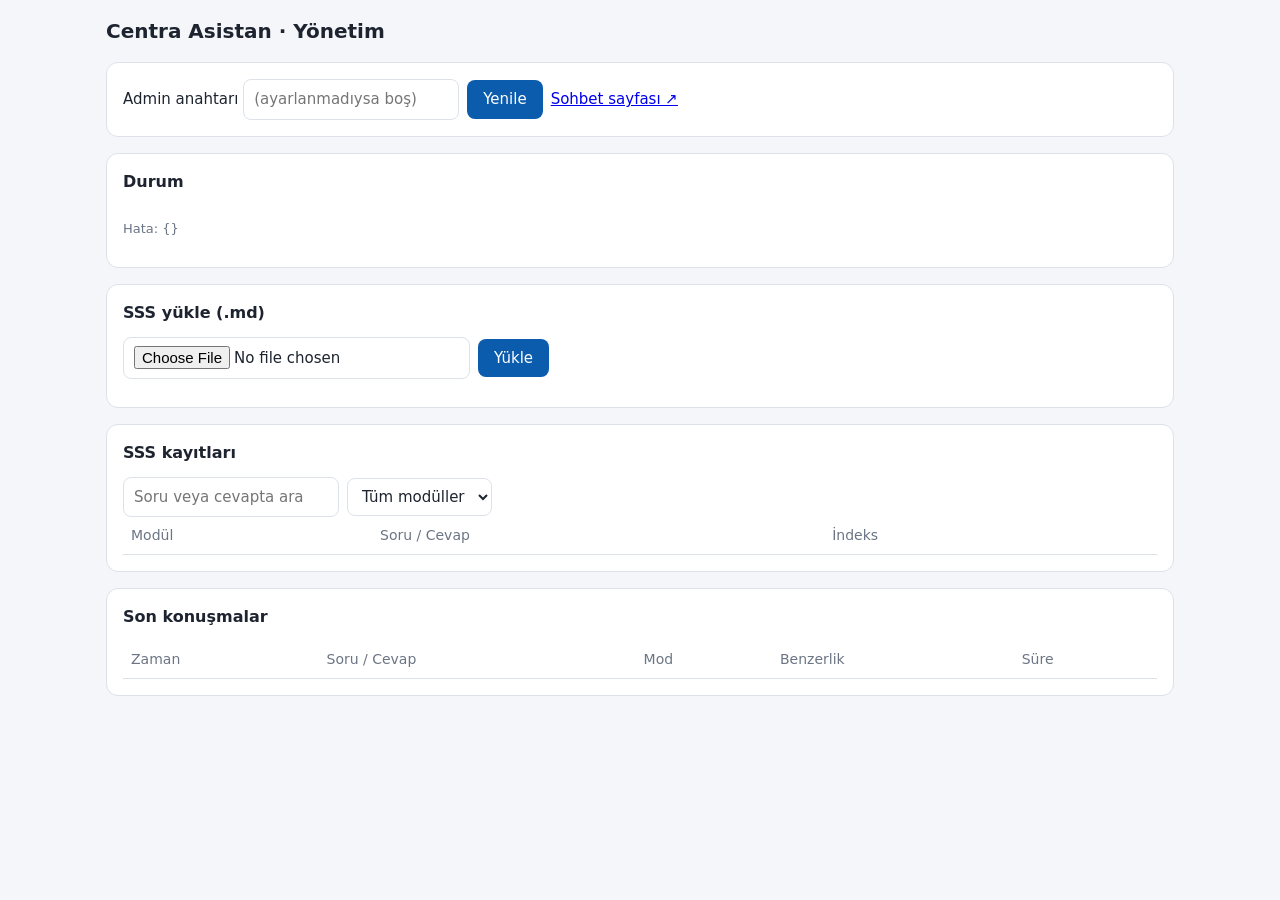
==== static/admin.html @ 6780d94d "Centra AI chatbot MVP: SSS yükleme, anlamsal arama, yerel LLM ile cevap - SSS .md ayrıştırıcı (Pack " ====
<!doctype html>
<html lang="tr">
<head>
<meta charset="utf-8">
<meta name="viewport" content="width=device-width, initial-scale=1">
<title>Centra Admin</title>
<link rel="stylesheet" href="/static/style.css">
</head>
<body>
<div class="admin">
  <h1>Centra Asistan · Yönetim</h1>

  <section class="card">
    <div class="row">
      <label>Admin anahtarı <input type="password" id="token" placeholder="(ayarlanmadıysa boş)"></label>
      <button id="refresh">Yenile</button>
      <a href="/" target="_blank">Sohbet sayfası ↗</a>
    </div>
  </section>

  <section class="card">
    <h2>Durum</h2>
    <div class="stats" id="stats"></div>
    <p class="muted" id="indexer"></p>
  </section>

  <section class="card">
    <h2>SSS yükle (.md)</h2>
    <form id="upload" class="row">
      <input type="file" id="file" accept=".md,.txt" required>
      <button type="submit">Yükle</button>
    </form>
    <pre class="result" id="uploadResult"></pre>
  </section>

  <section class="card">
    <h2>SSS kayıtları</h2>
    <div class="row">
      <input id="q" placeholder="Soru veya cevapta ara">
      <select id="module"><option value="">Tüm modüller</option></select>
      <span class="muted" id="faqCount"></span>
    </div>
    <div class="table-wrap">
      <table>
        <thead><tr><th>Modül</th><th>Soru / Cevap</th><th>İndeks</th><th></th></tr></thead>
        <tbody id="faqs"></tbody>
      </table>
    </div>
  </section>

  <section class="card">
    <h2>Son konuşmalar</h2>
    <div class="table-wrap">
      <table>
        <thead><tr><th>Zaman</th><th>Soru / Cevap</th><th>Mod</th><th>Benzerlik</th><th>Süre</th></tr></thead>
        <tbody id="logs"></tbody>
      </table>
    </div>
  </section>
</div>

<script>
const $ = (id) => document.getElementById(id);
try { $("token").value = localStorage.getItem("centraAdminToken") || ""; } catch {}

async function api(path, opts = {}) {
  const res = await fetch(path, { ...opts, headers: { ...(opts.headers || {}), "X-Admin-Token": $("token").value } });
  const body = await res.json().catch(() => ({}));
  if (!res.ok) throw new Error(typeof body.detail === "string" ? body.detail : JSON.stringify(body.detail || body));
  return body;
}

function cell(tr, content) {
  const td = document.createElement("td");
  if (content instanceof Node) td.appendChild(content); else td.textContent = content ?? "";
  tr.appendChild(td);
  return td;
}

function qa(question, answer) {
  const d = document.createElement("details");
  const s = document.createElement("summary");
  s.textContent = question;
  const p = document.createElement("p");
  p.textContent = answer;
  d.append(s, p);
  return d;
}

async function loadStats() {
  const s = await api("/api/admin/stats");
  const h = s.health;
  const items = [
    [s.faq_total, "SSS kaydı"],
    [s.faq_pending_index, "İndeks bekleyen"],
    [s.chat_modes.direct || 0, "Doğrudan cevap"],
    [s.chat_modes.rag || 0, "Model ile cevap"],
    [s.chat_modes.fallback || 0, "Bilgi yok"],
  ];
  $("stats").innerHTML = "";
  for (const [v, label] of items) {
    const div = document.createElement("div");
    div.className = "stat";
    div.innerHTML = `<b></b><span></span>`;
    div.querySelector("b").textContent = v;
    div.querySelector("span").textContent = label;
    $("stats").appendChild(div);
  }
  const mark = (ok) => (ok ? "✓" : "✗");
  $("indexer").textContent =
    `Ollama ${mark(h.ollama)} · sohbet modeli ${mark(h.chat_model)} · embedding modeli ${mark(h.embed_model)}` +
    ` · indeksleme: ${s.indexer.running ? "çalışıyor…" : "boşta"}` +
    (s.indexer.error ? ` · HATA: ${s.indexer.error}` : "");

  const sel = $("module"), current = sel.value;
  sel.length = 1;
  for (const m of s.modules) sel.add(new Option(`${m.module} (${m.n})`, m.module));
  sel.value = current;
  return s;
}

async function loadFaqs() {
  const params = new URLSearchParams({ q: $("q").value, module: $("module").value, limit: 100 });
  const data = await api(`/api/admin/faqs?${params}`);
  $("faqCount").textContent = `${data.total} kayıt${data.total > 100 ? " (ilk 100 gösteriliyor)" : ""}`;
  const tbody = $("faqs");
  tbody.innerHTML = "";
  for (const f of data.items) {
    const tr = document.createElement("tr");
    cell(tr, f.module);
    cell(tr, qa(f.question, f.answer));
    cell(tr, f.indexed ? "✓" : "bekliyor");
    const del = document.createElement("button");
    del.className = "secondary";
    del.textContent = "Sil";
    del.onclick = async () => {
      if (!confirm("Bu SSS kaydı silinsin mi?")) return;
      await api(`/api/admin/faqs/${f.id}`, { method: "DELETE" });
      refresh();
    };
    cell(tr, del);
    tbody.appendChild(tr);
  }
}

async function loadLogs() {
  const logs = await api("/api/admin/logs?limit=50");
  const tbody = $("logs");
  tbody.innerHTML = "";
  for (const l of logs) {
    const tr = document.createElement("tr");
    cell(tr, l.created_at.replace("T", " "));
    cell(tr, qa(l.question, l.answer));
    cell(tr, l.mode);
    cell(tr, l.score != null ? l.score.toFixed(3) : "-");
    cell(tr, `${(l.latency_ms / 1000).toFixed(1)} sn`);
    tbody.appendChild(tr);
  }
}

let pollTimer = null;
async function refresh() {
  try { localStorage.setItem("centraAdminToken", $("token").value); } catch {}
  try {
    const s = await loadStats();
    await Promise.all([loadFaqs(), loadLogs()]);
    clearTimeout(pollTimer);
    if (s.indexer.running || s.faq_pending_index > 0) pollTimer = setTimeout(refresh, 4000);
  } catch (err) {
    $("indexer").textContent = `Hata: ${err.message}`;
  }
}

$("upload").addEventListener("submit", async (e) => {
  e.preventDefault();
  const fd = new FormData();
  fd.append("file", $("file").files[0]);
  $("uploadResult").textContent = "Yükleniyor…";
  try {
    const r = await api("/api/admin/upload", { method: "POST", body: fd });
    $("uploadResult").textContent =
      `${r.parsed} soru okundu: ${r.added} yeni, ${r.updated} güncellendi, ${r.unchanged} değişmedi.` +
      (r.errors.length ? `\nUyarılar:\n- ${r.errors.join("\n- ")}` : "");
    refresh();
  } catch (err) {
    $("uploadResult").textContent = `Hata: ${err.message}`;
  }
});

let searchTimer;
$("q").addEventListener("input", () => { clearTimeout(searchTimer); searchTimer = setTimeout(loadFaqs, 300); });
$("module").addEventListener("change", loadFaqs);
$("refresh").addEventListener("click", refresh);
refresh();
</script>
</body>
</html>
---- static/style.css ----
:root {
  --bg: #f4f6f9;
  --panel: #ffffff;
  --text: #1d2430;
  --muted: #6b7585;
  --border: #dde2ea;
  --accent: #0b5cad;
  --accent-text: #ffffff;
  --user: #0b5cad;
  --bot: #eef1f6;
  --danger: #b42318;
}
@media (prefers-color-scheme: dark) {
  :root {
    --bg: #12161d;
    --panel: #1a2029;
    --text: #e6e9ef;
    --muted: #9aa4b5;
    --border: #2c3442;
    --accent: #4c9bf0;
    --accent-text: #0b1220;
    --user: #2f6fb8;
    --bot: #232b37;
    --danger: #f97066;
  }
}
* { box-sizing: border-box; }
body {
  margin: 0;
  font: 15px/1.5 system-ui, -apple-system, "Segoe UI", Roboto, sans-serif;
  background: var(--bg);
  color: var(--text);
}
button {
  font: inherit;
  background: var(--accent);
  color: var(--accent-text);
  border: 0;
  border-radius: 8px;
  padding: 8px 16px;
  cursor: pointer;
}
button:disabled { opacity: .5; cursor: default; }
button.secondary { background: transparent; color: var(--danger); border: 1px solid var(--border); padding: 4px 10px; }
input, textarea, select {
  font: inherit;
  color: var(--text);
  background: var(--panel);
  border: 1px solid var(--border);
  border-radius: 8px;
  padding: 8px 10px;
}

/* Sohbet */
.chat {
  max-width: 760px;
  height: 100dvh;
  margin: 0 auto;
  display: flex;
  flex-direction: column;
  background: var(--panel);
  border-inline: 1px solid var(--border);
}
.chat-head {
  display: flex;
  justify-content: space-between;
  align-items: center;
  padding: 12px 16px;
  border-bottom: 1px solid var(--border);
}
.debug-toggle { color: var(--muted); font-size: 13px; }
.messages { flex: 1; overflow-y: auto; padding: 16px; display: flex; flex-direction: column; gap: 8px; }
.msg { max-width: 85%; padding: 10px 14px; border-radius: 14px; white-space: pre-wrap; }
.msg.user { align-self: flex-end; background: var(--user); color: #fff; }
.msg.bot { align-self: flex-start; background: var(--bot); }
.msg.pending { color: var(--muted); font-style: italic; }
.msg.error { color: var(--danger); }
.meta { align-self: flex-start; font-size: 12px; color: var(--muted); margin: -2px 0 6px 6px; }
.source { padding-left: 8px; }
.composer { display: flex; gap: 8px; padding: 12px 16px; border-top: 1px solid var(--border); }
.composer textarea { flex: 1; resize: none; }

/* Admin */
.admin { max-width: 1100px; margin: 0 auto; padding: 16px; }
.admin h1 { font-size: 20px; margin: 0 0 16px; }
.admin h2 { font-size: 16px; margin: 0 0 12px; }
.card { background: var(--panel); border: 1px solid var(--border); border-radius: 12px; padding: 16px; margin-bottom: 16px; }
.row { display: flex; flex-wrap: wrap; gap: 8px; align-items: center; }
.stats { display: grid; grid-template-columns: repeat(auto-fit, minmax(150px, 1fr)); gap: 12px; }
.stat b { display: block; font-size: 22px; }
.stat span { color: var(--muted); font-size: 13px; }
.ok { color: #12b76a; }
.bad { color: var(--danger); }
.muted { color: var(--muted); font-size: 13px; }
.table-wrap { overflow-x: auto; }
table { width: 100%; border-collapse: collapse; font-size: 14px; }
th, td { text-align: left; vertical-align: top; padding: 8px; border-bottom: 1px solid var(--border); }
th { color: var(--muted); font-weight: 500; }
details summary { cursor: pointer; }
pre.result { white-space: pre-wrap; font-size: 13px; margin: 12px 0 0; }
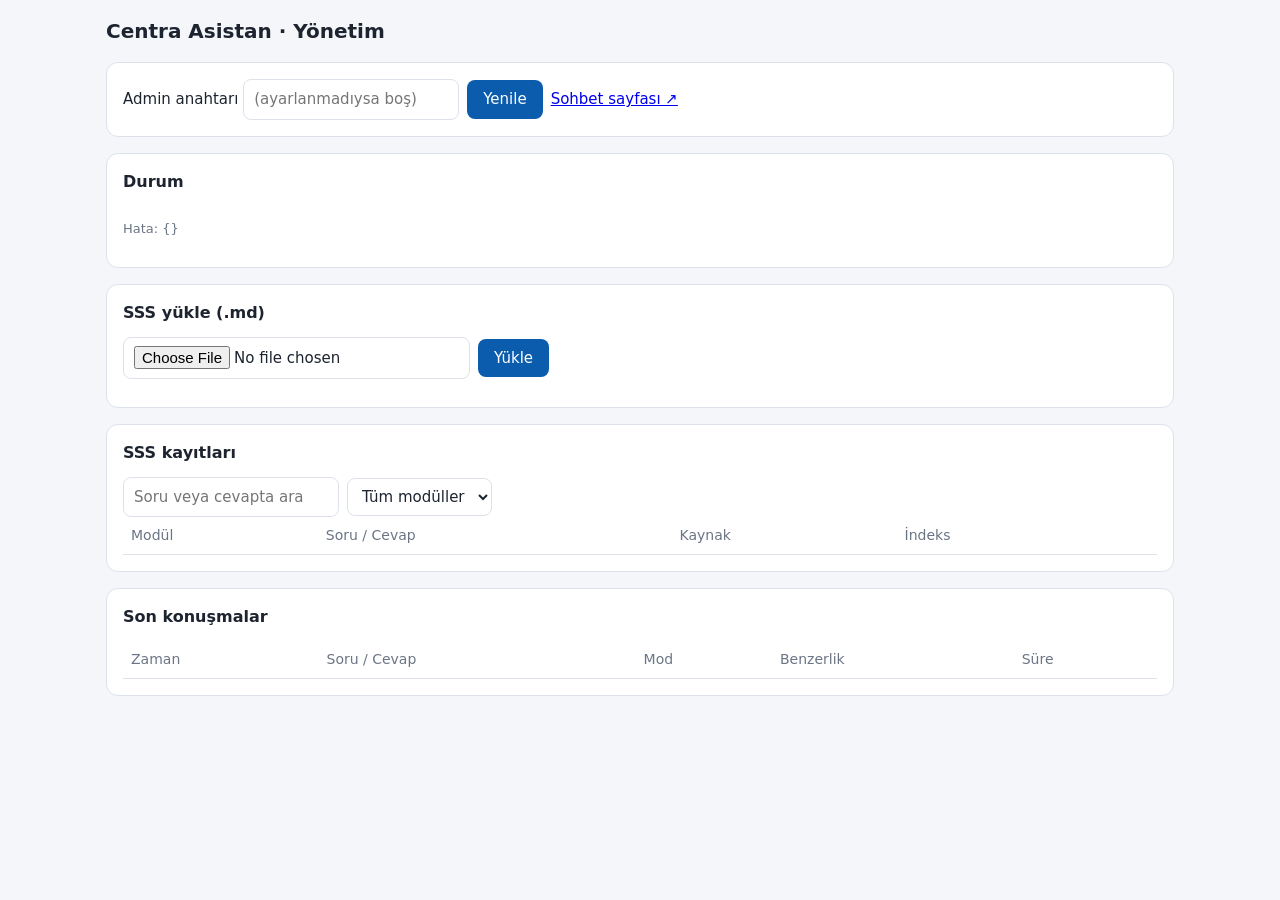
==== commit e773dffa: "QA hattı soru-cevaplarını toplu içe aktarma - app.importer: golden cevaplar (expected-answers-pack-N" ====
--- a/static/admin.html
+++ b/static/admin.html
@@ -42,7 +42,7 @@
     </div>
     <div class="table-wrap">
       <table>
-        <thead><tr><th>Modül</th><th>Soru / Cevap</th><th>İndeks</th><th></th></tr></thead>
+        <thead><tr><th>Modül</th><th>Soru / Cevap</th><th>Kaynak</th><th>İndeks</th><th></th></tr></thead>
         <tbody id="faqs"></tbody>
       </table>
     </div>
@@ -92,6 +92,8 @@
   const h = s.health;
   const items = [
     [s.faq_total, "SSS kaydı"],
+    [s.sources.gap || 0, "Gap (düzeltilmiş)"],
+    [s.sources.golden || 0, "Golden"],
     [s.faq_pending_index, "İndeks bekleyen"],
     [s.chat_modes.direct || 0, "Doğrudan cevap"],
     [s.chat_modes.rag || 0, "Model ile cevap"],
@@ -129,6 +131,7 @@
     const tr = document.createElement("tr");
     cell(tr, f.module);
     cell(tr, qa(f.question, f.answer));
+    cell(tr, f.source_type);
     cell(tr, f.indexed ? "✓" : "bekliyor");
     const del = document.createElement("button");
     del.className = "secondary";
